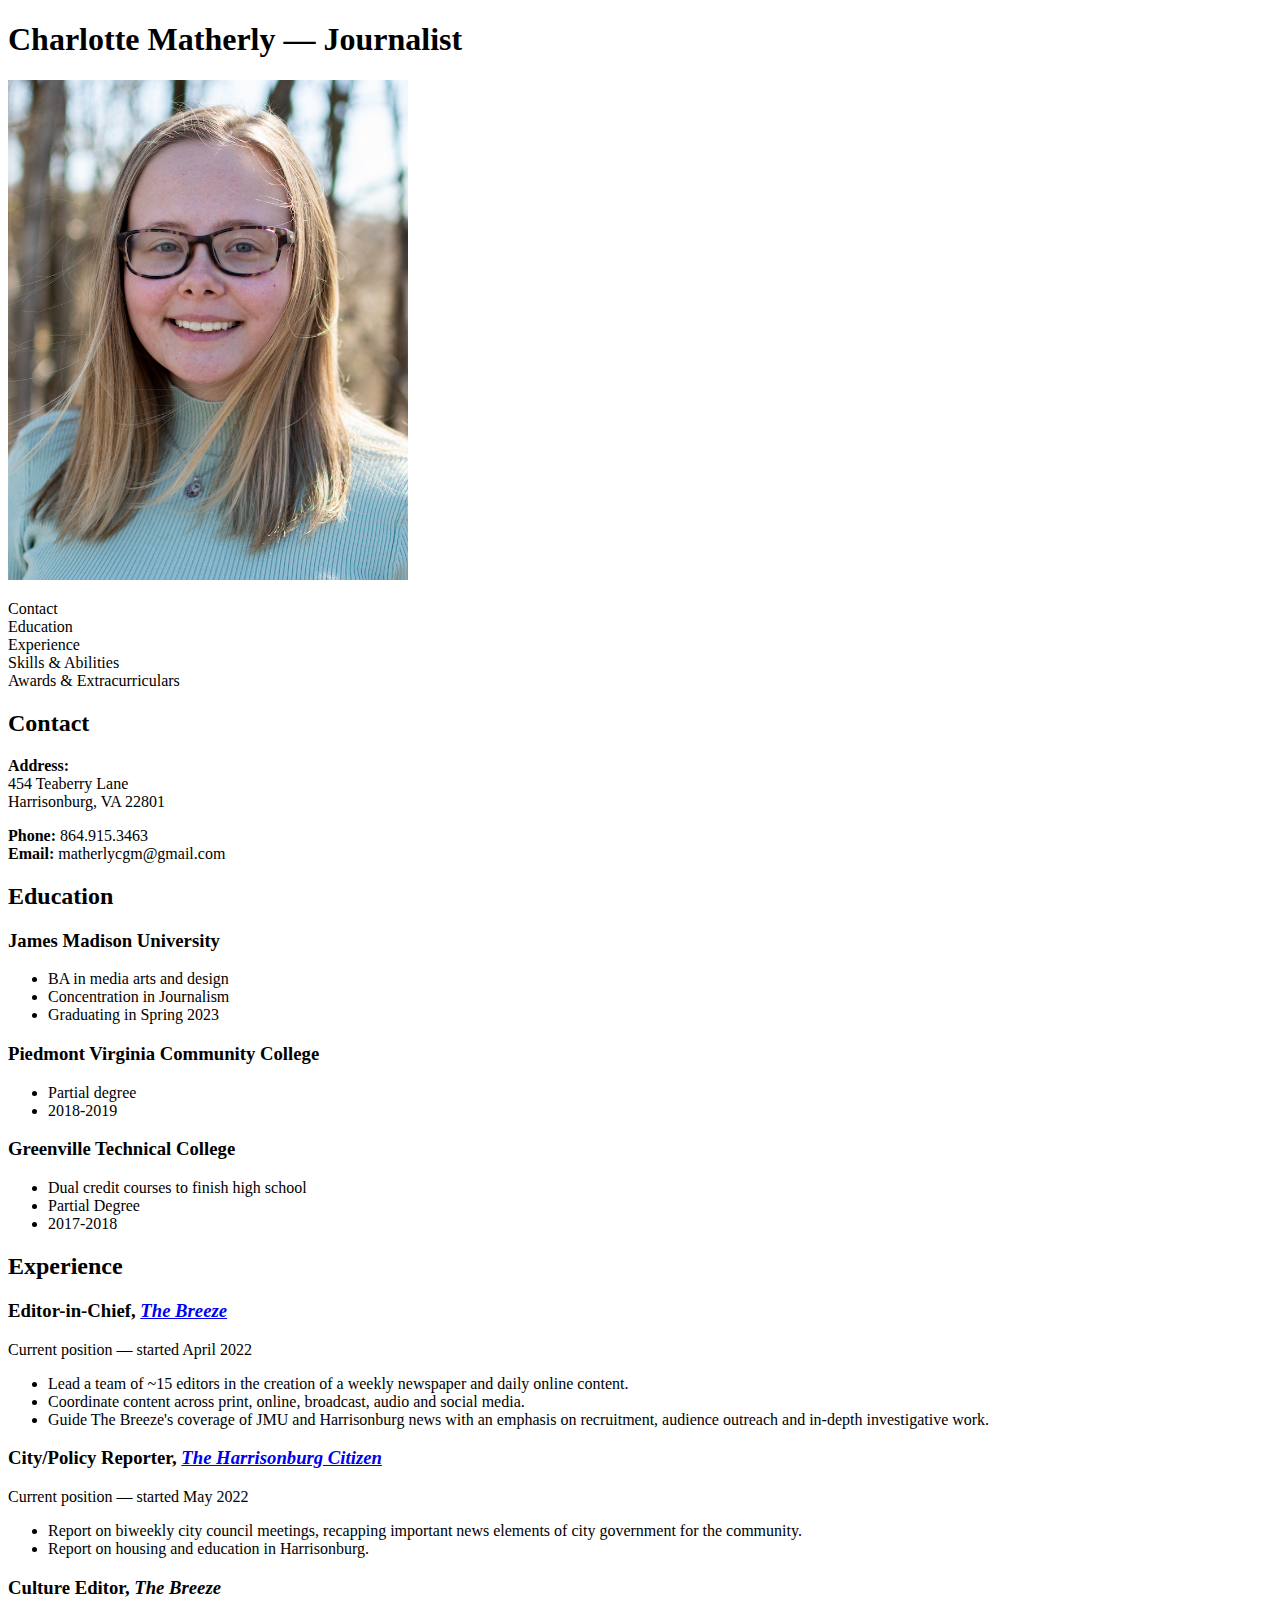
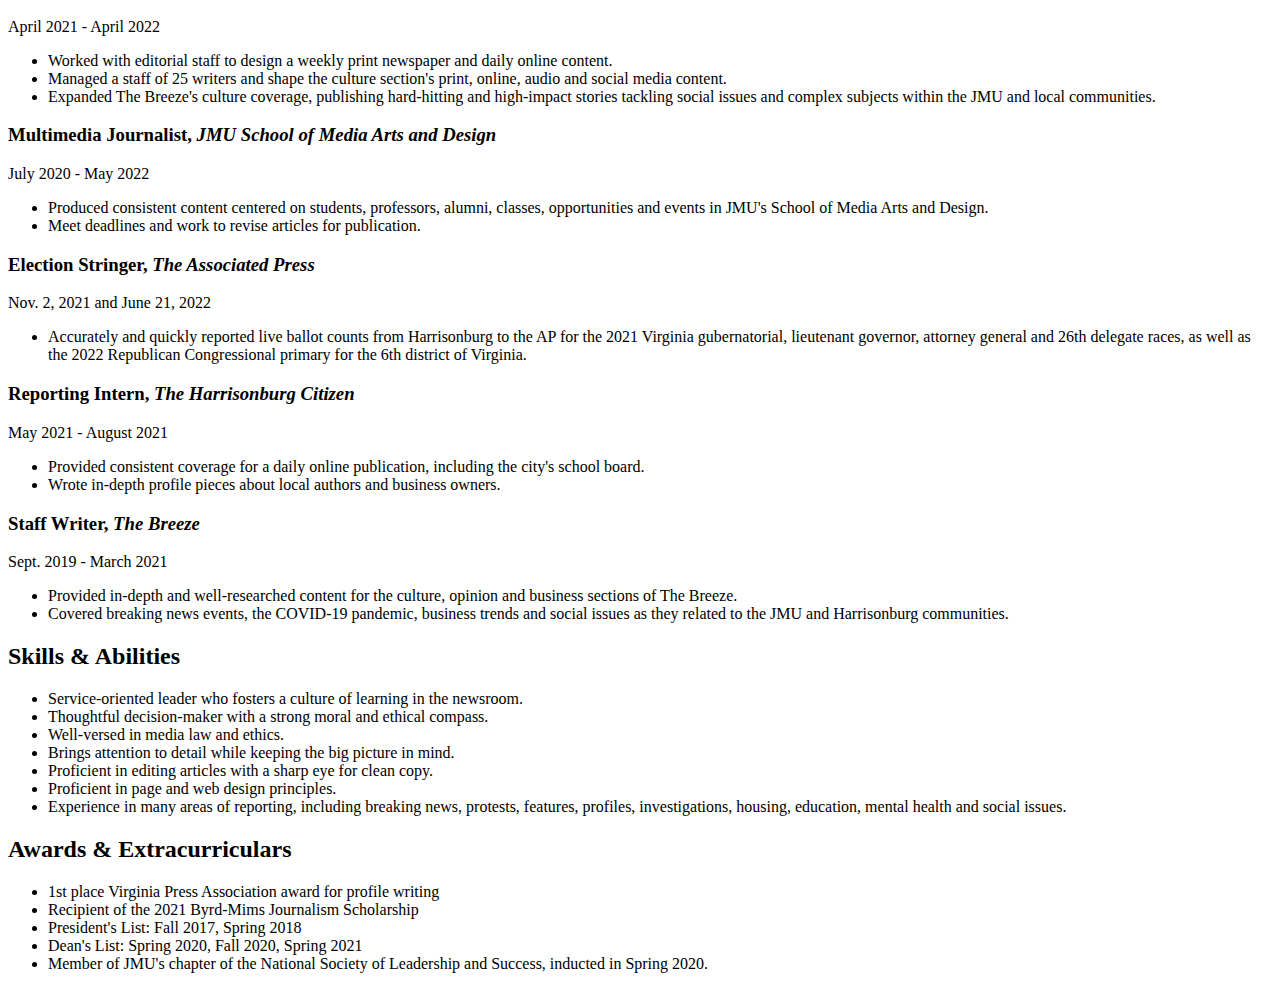
==== SMAD 307/Resume.html @ 1bbd0e02 "Uploaded SMAD folder with updated Resume, image" ====
<!DOCTYPE html>
	<head>

		<title>Charlotte's Resume</title>
	</head>

	<body>
		<h1>Charlotte Matherly — Journalist</h1>

		<img src="matherly_headshot.png" alt="Charlotte's Headshot" width="400" height="500">

		<p>Contact<br>
			Education<br>
			Experience<br>
			Skills & Abilities<br>
		Awards & Extracurriculars</p>

		<h2>Contact</h2>
		<p><strong>Address:</strong><br>
			454 Teaberry Lane<br>
			Harrisonburg, VA 22801</p>
		<p><strong>Phone:</strong> 864.915.3463<br>
			<strong>Email:</strong> matherlycgm@gmail.com</p>

		<h2>Education</h2>
		<h3>James Madison University</h3>
			<ul>
				<li>BA in media arts and design</li>
				<li>Concentration in Journalism</li>
				<li>Graduating in Spring 2023</li>
			</ul>
		<h3>Piedmont Virginia Community College</h3>
			<ul>
				<li>Partial degree</li>
				<li>2018-2019</li>
			</ul>
		<h3>Greenville Technical College</h3>
			<ul>
				<li>Dual credit courses to finish high school</li>
				<li>Partial Degree</li>
				<li>2017-2018</li>
			</ul>

		<h2>Experience</h2>
		<h3>Editor-in-Chief, <a href="https://breezejmu.org" target="_blank"><em>The Breeze</em></a></h3>
			Current position — started April 2022
			<ul>
				<li>Lead a team of ~15 editors in the creation of a weekly newspaper and daily online content.</li>
				<li>Coordinate content across print, online, broadcast, audio and social media.</li>
				<li>Guide The Breeze's coverage of JMU and Harrisonburg news with an emphasis on recruitment, audience outreach and in-depth investigative work.</li>
			</ul>
		<h3>City/Policy Reporter, <a href="https://hburgcitizen.com" target="_blank"><em>The Harrisonburg Citizen</em></a></h3>
			Current position — started May 2022
			<ul>
				<li>Report on biweekly city council meetings, recapping important news elements of city government for the community.</li>
				<li>Report on housing and education in Harrisonburg.</li>
			</ul>
		<h3>Culture Editor, <em>The Breeze</em></h3>
			April 2021 - April 2022
			<ul>
				<li>Worked with editorial staff to design a weekly print newspaper and daily online content.</li>
				<li>Managed a staff of 25 writers and shape the culture section's print, online, audio and social media content.</li>
				<li>Expanded The Breeze's culture coverage, publishing hard-hitting and high-impact stories tackling social issues and complex subjects within the JMU and local communities.</li>
			</ul>
		<h3>Multimedia Journalist, <em>JMU School of Media Arts and Design</em></h3>
			July 2020 - May 2022
			<ul>
				<li>Produced consistent content centered on students, professors, alumni, classes, opportunities and events in JMU's School of Media Arts and Design.</li>
				<li>Meet deadlines and work to revise articles for publication.</li>
			</ul>
		<h3>Election Stringer, <em>The Associated Press</em></h3>
			Nov. 2, 2021 and June 21, 2022
			<ul>
				<li>Accurately and quickly reported live ballot counts from Harrisonburg to the AP for the 2021 Virginia gubernatorial, lieutenant governor, attorney general and 26th delegate races, as well as the 2022 Republican Congressional primary for the 6th district of Virginia.</li>
			</ul>
		<h3>Reporting Intern, <em>The Harrisonburg Citizen</em></h3>
			May 2021 - August 2021
			<ul>
				<li>Provided consistent coverage for a daily online publication, including the city's school board.</li>
				<li>Wrote in-depth profile pieces about local authors and business owners.</li>
			</ul>
		<h3>Staff Writer, <em>The Breeze</em></h3>
			Sept. 2019 - March 2021
			<ul>
				<li>Provided in-depth and well-researched content for the culture, opinion and business sections of The Breeze.</li>
				<li>Covered breaking news events, the COVID-19 pandemic, business trends and social issues as they related to the JMU and Harrisonburg communities.</li>
			</ul>

		<h2>Skills & Abilities</h2>
			<ul>
				<li>Service-oriented leader who fosters a culture of learning in the newsroom.</li>
				<li>Thoughtful decision-maker with a strong moral and ethical compass.</li>
				<li>Well-versed in media law and ethics.</li>
				<li>Brings attention to detail while keeping the big picture in mind.</li>
				<li>Proficient in editing articles with a sharp eye for clean copy.</li>
				<li>Proficient in page and web design principles.</li>
				<li>Experience in many areas of reporting, including breaking news, protests, features, profiles, investigations, housing, education, mental health and social issues.</li>
			</ul>

		<h2>Awards & Extracurriculars</h2>
			<ul>
				<li>1st place Virginia Press Association award for profile writing</li>
				<li>Recipient of the 2021 Byrd-Mims Journalism Scholarship</li>
				<li>President's List: Fall 2017, Spring 2018</li>
				<li>Dean's List: Spring 2020, Fall 2020, Spring 2021</li>
				<li>Member of JMU's chapter of the National Society of Leadership and Success, inducted in Spring 2020.</li>
			</ul>

	</body>
</html>
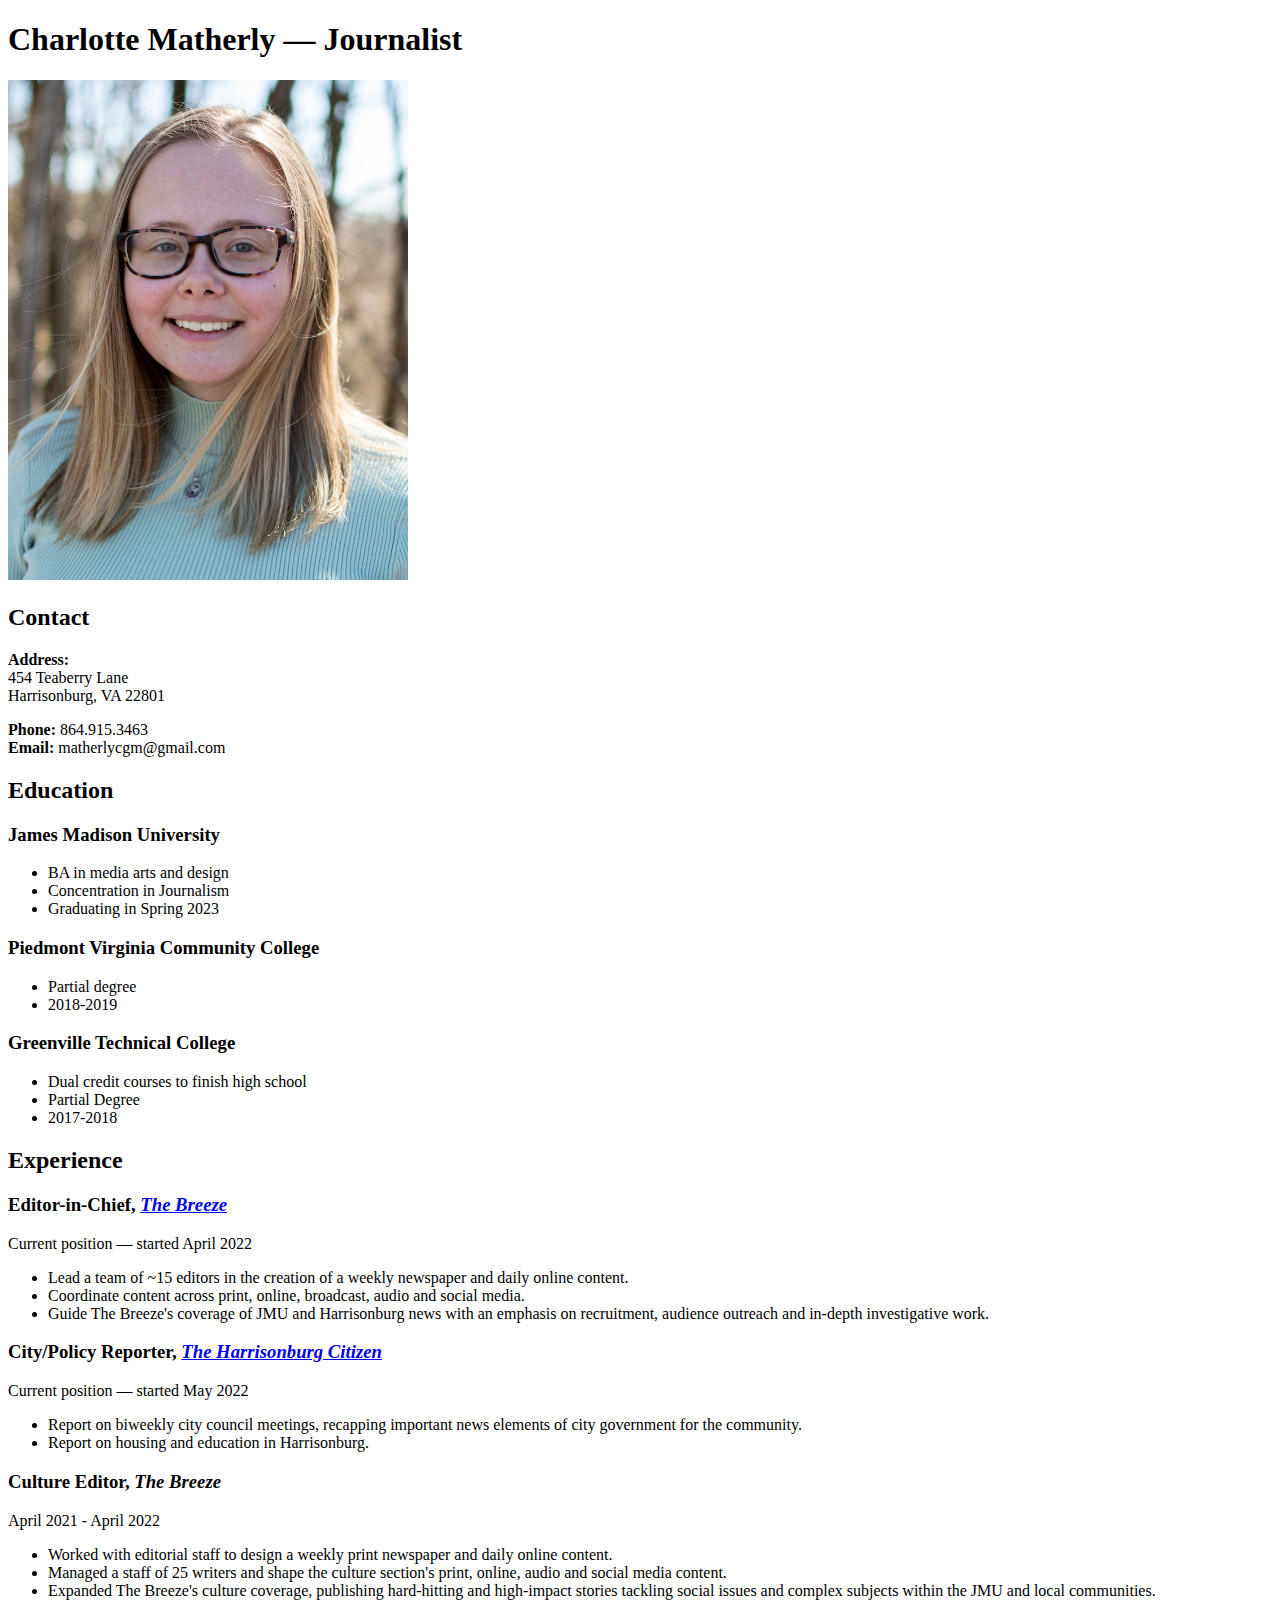
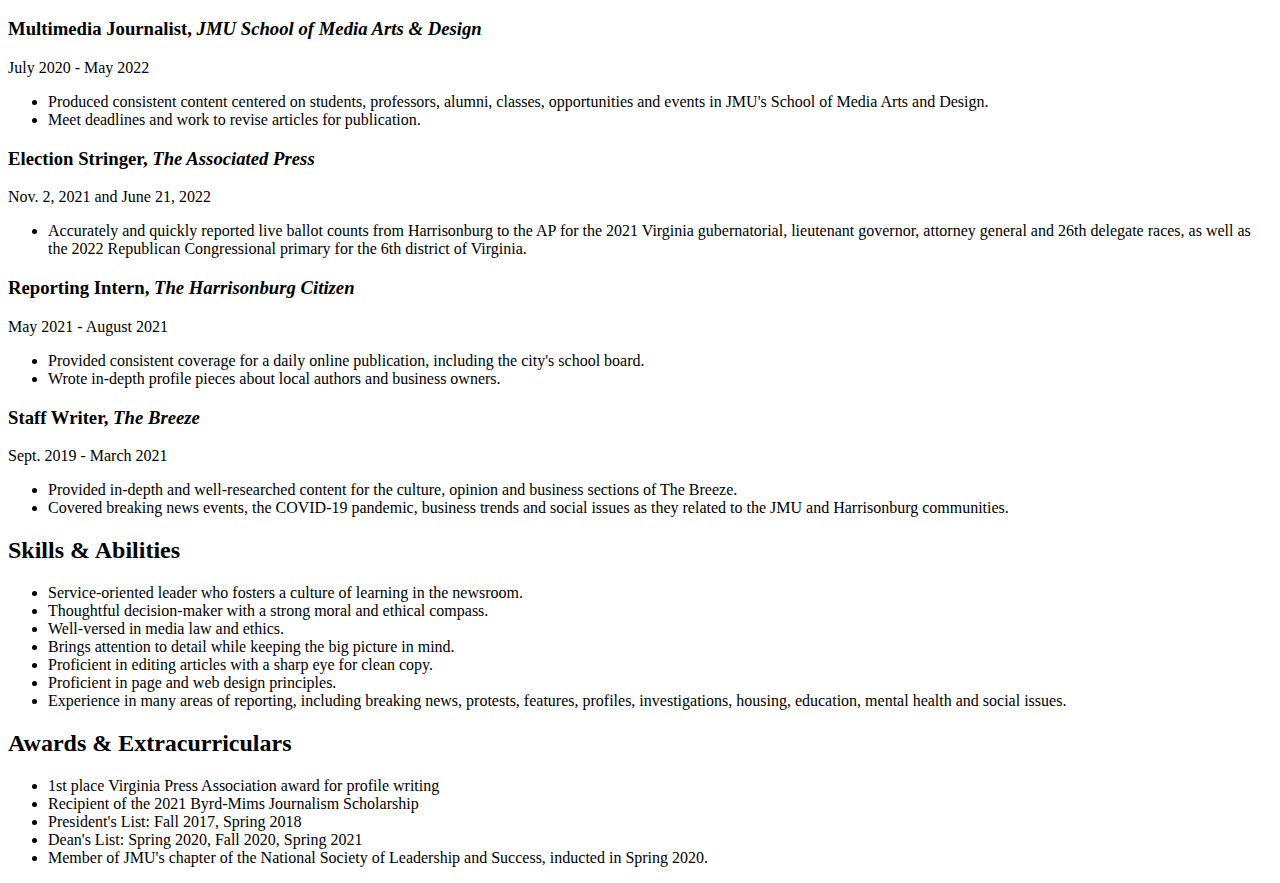
==== commit e16adead: "Re-uploaded SMAD 307 folder with final HTML resume" ====
--- a/SMAD 307/Resume.html
+++ b/SMAD 307/Resume.html
@@ -1,19 +1,17 @@
 <!DOCTYPE html>
+
+<html lang="en">
 	<head>
 
 		<title>Charlotte's Resume</title>
+		<meta name="description" content="Charlotte Matherly is a proactive, thoughtful and experienced journalist seeking a fast-paced position in a newsroom that will provide room to grow and learn while telling the stories at the heart of the community.">
+		<meta name="author" content="Charlotte Matherly">
 	</head>
 
 	<body>
 		<h1>Charlotte Matherly — Journalist</h1>
 
 		<img src="matherly_headshot.png" alt="Charlotte's Headshot" width="400" height="500">
-
-		<p>Contact<br>
-			Education<br>
-			Experience<br>
-			Skills & Abilities<br>
-		Awards & Extracurriculars</p>
 
 		<h2>Contact</h2>
 		<p><strong>Address:</strong><br>
@@ -62,7 +60,7 @@
 				<li>Managed a staff of 25 writers and shape the culture section's print, online, audio and social media content.</li>
 				<li>Expanded The Breeze's culture coverage, publishing hard-hitting and high-impact stories tackling social issues and complex subjects within the JMU and local communities.</li>
 			</ul>
-		<h3>Multimedia Journalist, <em>JMU School of Media Arts and Design</em></h3>
+		<h3>Multimedia Journalist, <em>JMU School of Media Arts &amp; Design</em></h3>
 			July 2020 - May 2022
 			<ul>
 				<li>Produced consistent content centered on students, professors, alumni, classes, opportunities and events in JMU's School of Media Arts and Design.</li>
